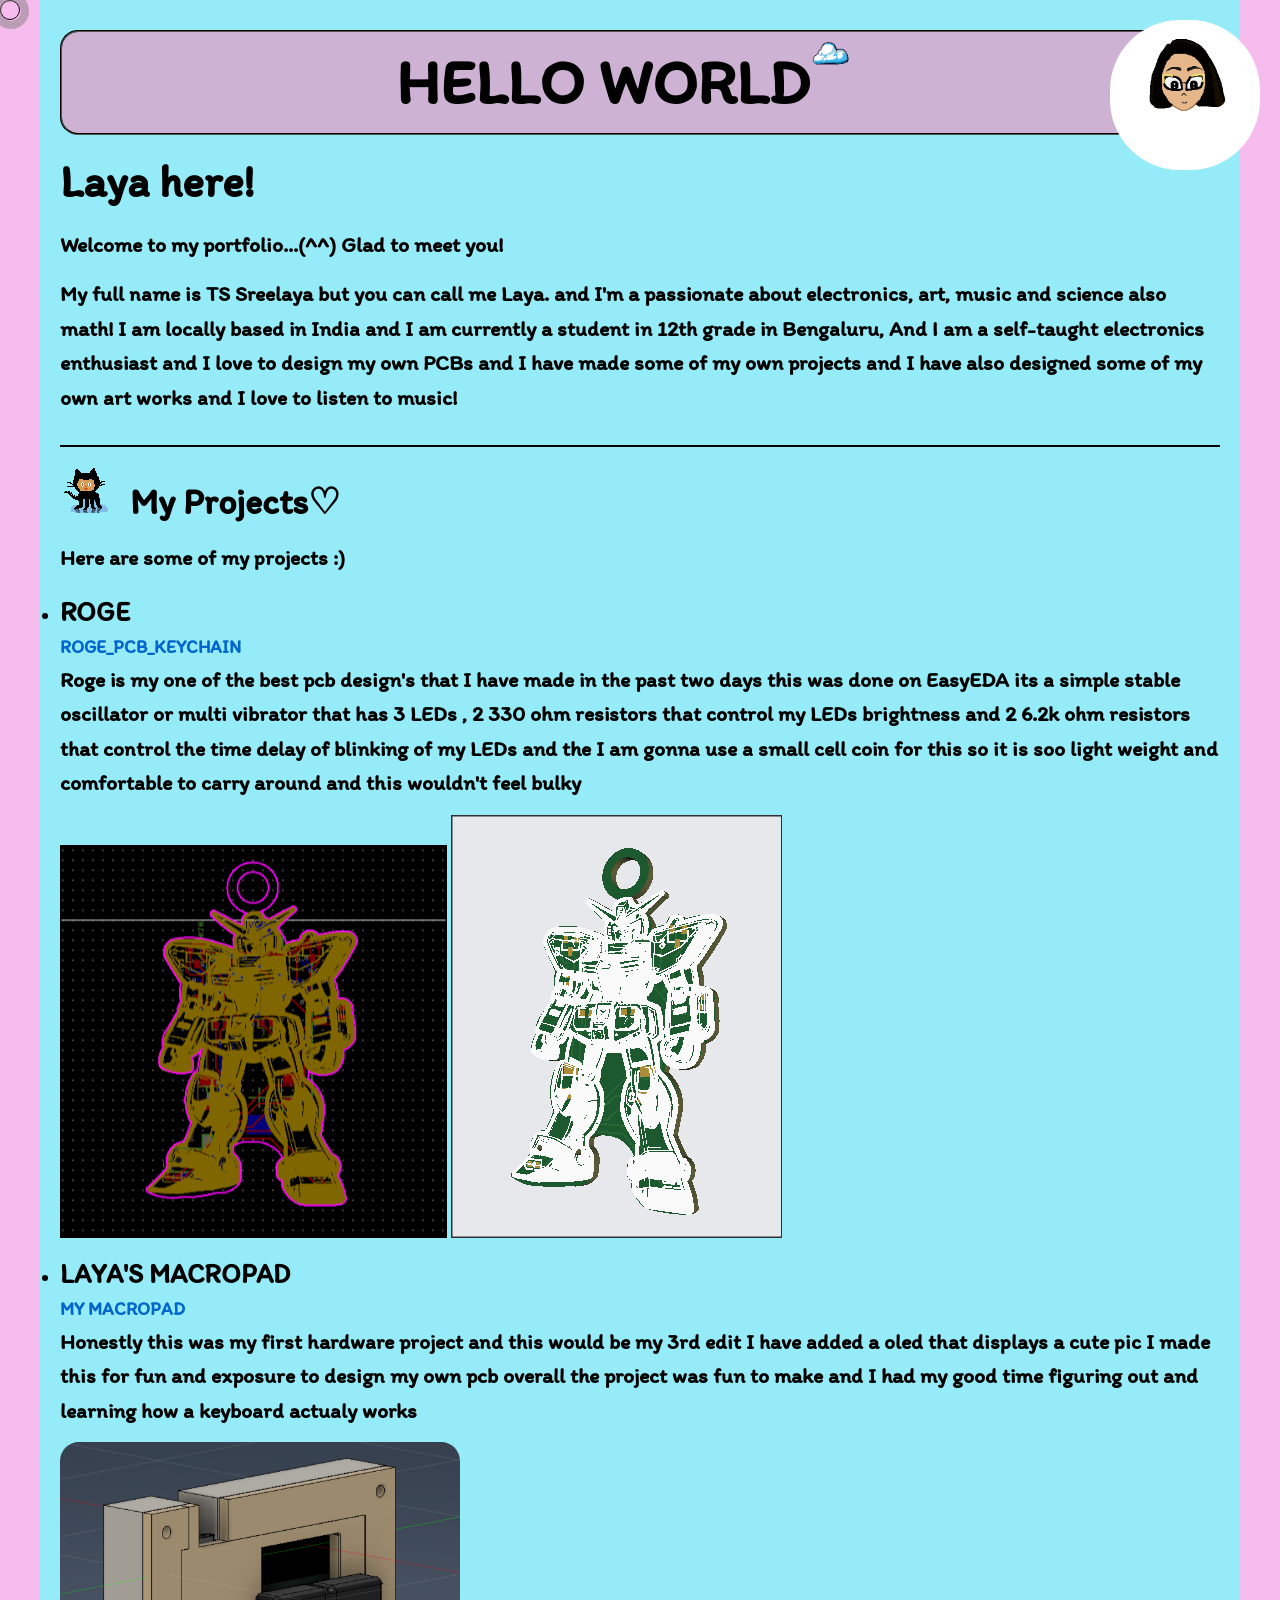
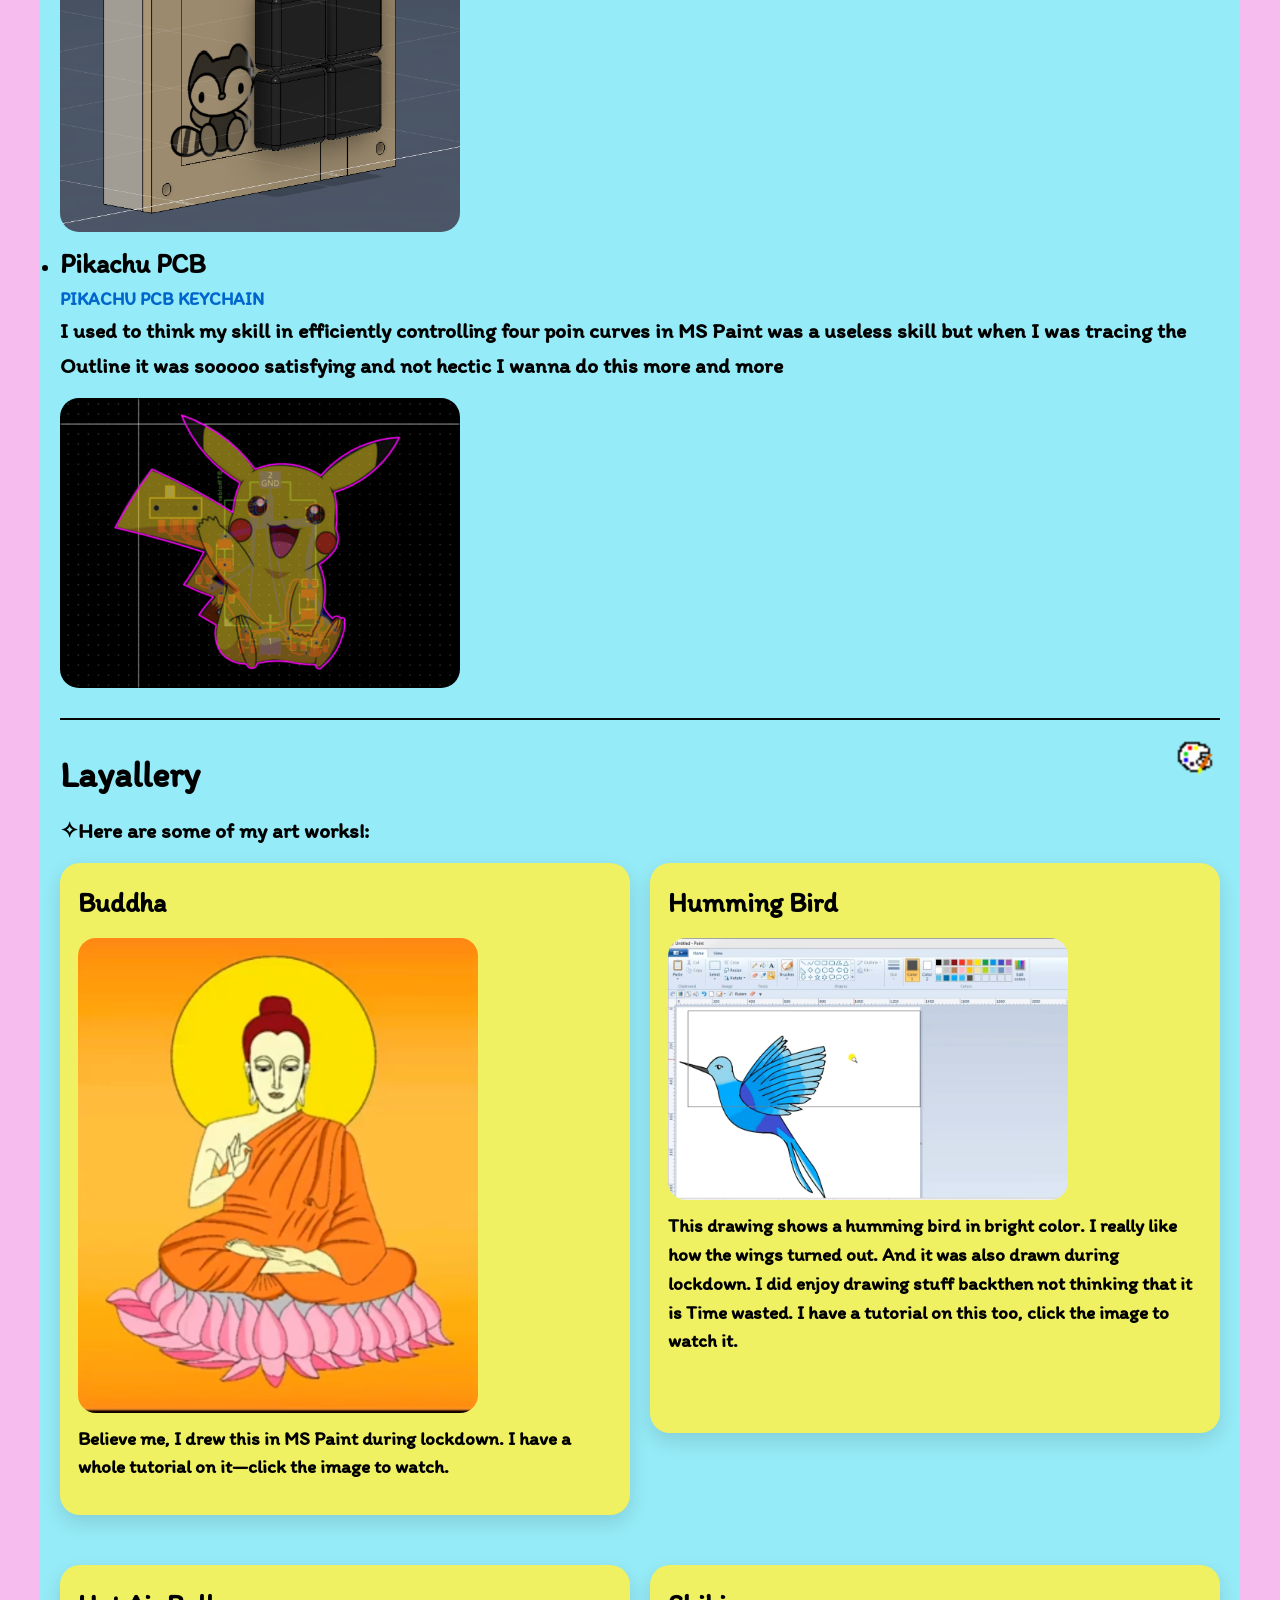
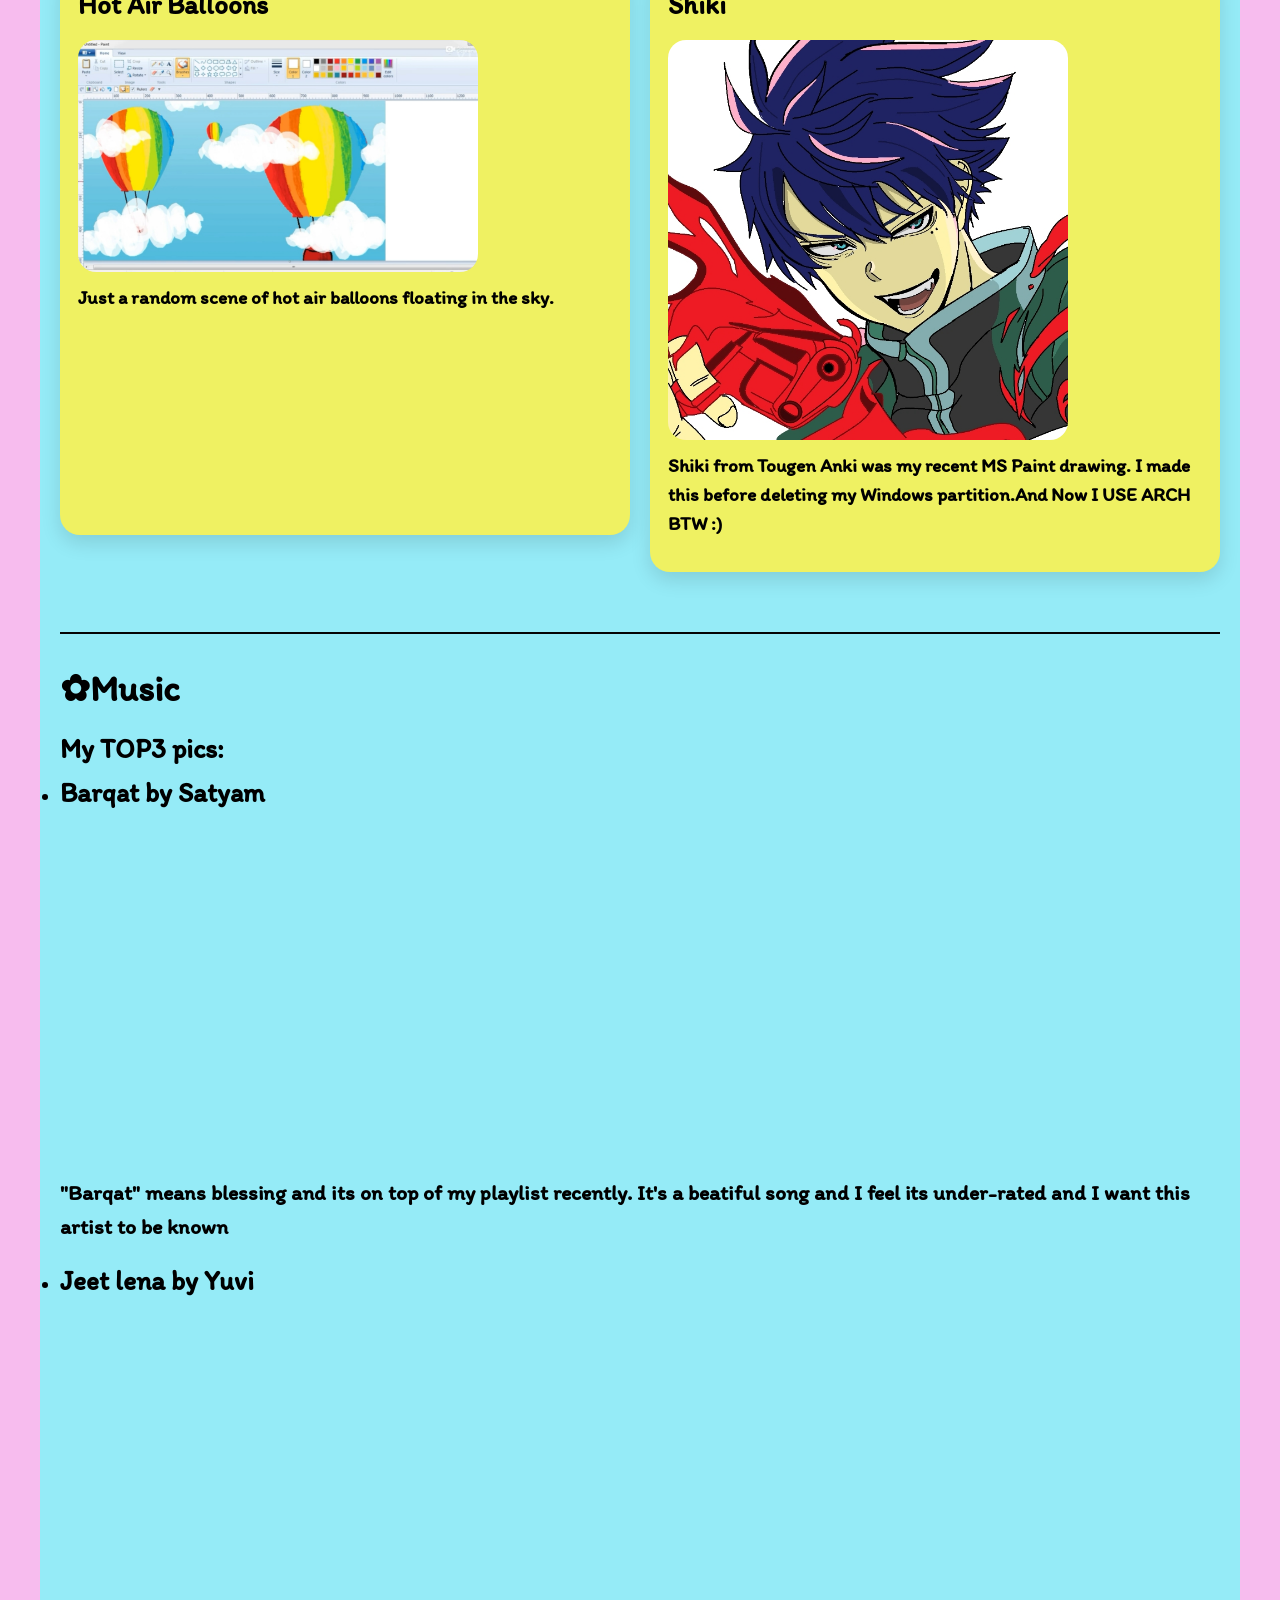
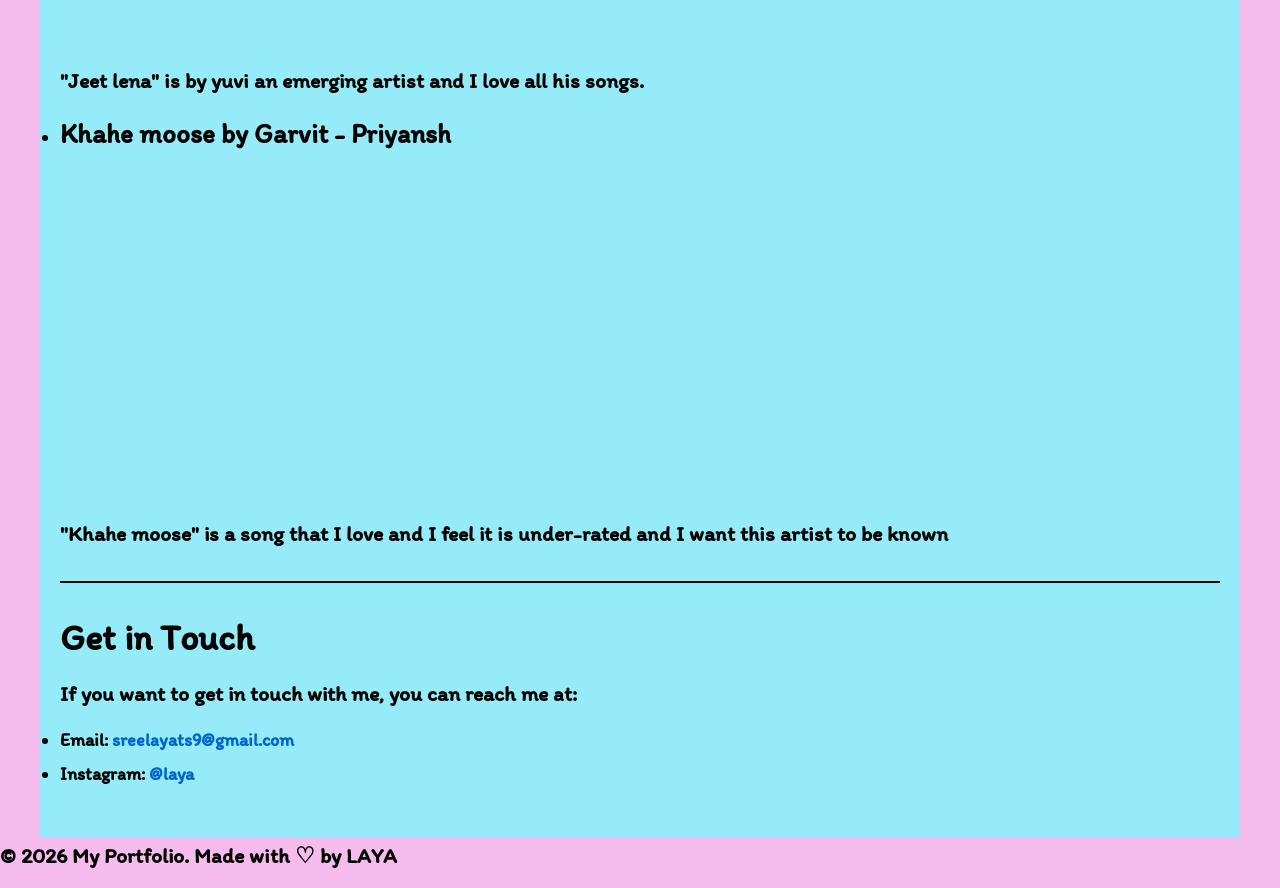
==== index.html @ deaca243 "added custor cursor and more!" ====
<!DOCTYPE html>
<html lang="en">
<head>
    <style>
@import url('https://fonts.googleapis.com/css2?family=Itim&display=swap');
</style>
    <meta charset="UTF-8">
    <meta name="viewport" content="width=device-width, initial-scale=1.0">
    <link rel="stylesheet" href="css/main.css">
    <title>LAYA VERSE</title>
</head>

<body>
    <div class="cursor"></div>
    <div class="container">
        <h1>HELLO WORLD
            <img src="my art work/cloud.pixel.png" alt="cloud" class="cloud">
        </h1>
        <h2>Laya here!</h2>
        <p>Welcome to my portfolio...(^^)
            Glad to meet you!
        </p>
        <img src="laya_as_gif/pixilart-drawing.gif" alt="" class="gif-topright">
        <div id="intro">
            <p>My full name is TS Sreelaya but you can call me Laya. and I'm a passionate about electronics, art, music and science also math!
                I am locally based in India and I am currently a student in 12th grade in Bengaluru, And I am a self-taught electronics enthusiast
                and I love to design my own PCBs and I have made some of my own projects and I have also designed some of my own art works and I love to listen to music!
            </p>
        </div>
        <div id="my_projects">
            <img src="my art work/githubpixi.png" alt="Github Sticker" class="sticker sticker-projects">
            <h3>My Projects♡</h3>
            <p>Here are some of my projects :)</p>
            <ul>
                <li><h4>ROGE</h4>
                    <a href="https://github.com/Sreelaya-TS/ROBO_PCB_KEYCHAIN">ROGE_PCB_KEYCHAIN</a>
                    <p>Roge is my one of the best pcb design's that I have made in the past two days this was done on EasyEDA its 
                        a simple stable oscillator or multi vibrator that has 3 LEDs , 2 330 ohm resistors that control my LEDs
                         brightness and 2 6.2k ohm resistors that control the time delay of blinking of my LEDs and the I am gonna use a small cell
                    coin for this so it is soo light weight and comfortable to carry around and this wouldn't feel bulky</p>
                    
                    <img src="my projects/ROBOPCB.png" alt="" class="robo_img">
                    <img src="my projects/ROBO3D.png" alt="" class="robo_img">
                </li>
                <li><h4>LAYA'S MACROPAD</h4>
                    <a href="https://github.com/Sreelaya-TS/laya-s-macropad-or-laya_Core">MY MACROPAD</a>
                    <p>Honestly this was my first hardware project and this would be my 3rd edit I have added a oled that displays a cute pic I made this for fun and exposure to design my own pcb overall the project 
                        was fun to make and I had my good time figuring out and learning how a keyboard actualy works</p>
                    <img src="my projects/macropad.png" alt="" class="project_img">
                </li>
                <li><h4>Pikachu PCB</h4>
                    <a href="https://github.com/Sreelaya-TS/Pikachu_PCB_1">PIKACHU PCB KEYCHAIN</a>
                    <p>I used to think my skill in efficiently controlling four poin curves in MS Paint was a useless skill but when
                         I was tracing the Outline it was sooooo satisfying and not hectic I wanna do this more and more</p>
                    <img src="my projects/pikachu.png" alt="Pikachu PCB" class="project_img">
                     </li>
            </ul>
        </div>
        <div id="my_drawings">
            <img src="my art work/pallet.png" alt="Color Palette" class="sticker sticker-gallery">
            <h3>Layallery</h3>
            <p>✧Here are some of my art works!:</p>
            <div class="gallery">
                <div class="art-card">
                    <h4>Buddha</h4>
                    <a href="https://youtu.be/DWMq7TbD1Sg">
                        <img src="my art work/buddha.jpg" alt="Buddha" class="art_img">
                    </a>
                    <p>Believe me, I drew this in MS Paint during lockdown. I have a whole tutorial on it—click the image to watch.</p>
                </div>
                <div class="art-card">
                    <h4>Humming Bird</h4>
                    <a href="https://youtu.be/o40War-9x5Y?si=BA6x7k9X0t1OOVbT">
                        <img src="my art work/humming_bird.jpg" alt="Humming Bird" class="art_img">
                    </a>
                    <p>This drawing shows a humming bird in bright color. I really like how the wings turned out. And it was also drawn during lockdown.
                        I did enjoy drawing stuff backthen not thinking that it is Time wasted. I have a tutorial on this too, click the image to watch it.
                    </p>
                </div>
                <div class="art-card">
                    <h4>Hot Air Balloons</h4>
                    <a href="https://youtu.be/FOTtZrqAAe0?si=zinSWYmrNMTR9dtW">
                        <img src="my art work/hot_air_balloons.jpg" alt="Hot Air Balloons" class="art_img">
                    </a>
                    <p>Just a random scene of hot air balloons floating in the sky.</p>
                </div>
                <div class="art-card">
                    <h4>Shiki</h4>
                    <a href="https://www.instagram.com/p/DT527q4EjC1K5Ne4BsJUoctZHCzKT9H1UAmh540/">
                        <img src="my art work/ishigami.jpg" alt="Shiki" class="art_img">
                    </a>
                    <p>Shiki from Tougen Anki was my recent MS Paint drawing. I made this before deleting my Windows partition.And Now I USE ARCH BTW :)</p>
                </div>
            </div>
        </div>
        <div id="music">
            <h3>✿Music</h3>
            <h4>My TOP3 pics:</h4>
            <ul>
                <li><h4>Barqat by Satyam</h4>
                    <iframe data-testid="embed-iframe" src="https://open.spotify.com/embed/track/1fx9LoCoaGbmJmaeTX66Lw?utm_source=generator&si=f2e31886d61d4688" class="music"></iframe>
                    <p>"Barqat" means blessing and its on top of my playlist recently. It's a beatiful song and I feel its under-rated and I want this artist to be known</p>
                </li>
                <li><h4>Jeet lena by Yuvi</h4>
                    <iframe data-testid="embed-iframe" src="https://open.spotify.com/embed/track/3Tt09st50N0spANuJmTxqh?utm_source=generator&si=ee602fa3975f4874" class="music"></iframe>
                    <p>"Jeet lena" is by yuvi an emerging artist and I love all his songs.</p>
                </li>
                <li><h4>Khahe moose by Garvit - Priyansh</h4>
                   <iframe data-testid="embed-iframe" src="https://open.spotify.com/embed/album/5A8RUsECb6rmFAFeMwZXVT?utm_source=generator&theme=0&si=4a477907ef8648ed" class="music"></iframe>
                    <p>"Khahe moose" is a song that I love and I feel it is under-rated and I want this artist to be known</p>

                </li>
            </ul>
        </div>
        <div id="get_in_touch">
            <h3>Get in Touch</h3>
            <p>If you want to get in touch with me, you can reach me at:</p>
            <ul>
                <li>Email: <a href="mailto:sreelayats9@gmail.com">sreelayats9@gmail.com</a></li>
                <li>Instagram: <a href="https://www.instagram.com/laya_the_rhythm_17/">@laya</a></li>
            </ul>
        </div>
    </div>
    <script>

        const cursor = document.querySelector('.cursor');

        document.addEventListener('mousemove', (e) => {
           cursor.setAttribute("style", "top: "+(e.pageY - 10)+"px; left: "+e.pageX+"px; left: "+(e.pageX - 10)+"px;" )
        })
        document.addEventListener("click", () => {
            cursor.classList.add("expand"); 
            setTimeout(() => {
                cursor.classList.remove("expand");
            }, 500);
        })
        
    </script>
    <footer>
        <p>&copy; 2026 My Portfolio. Made with ♡ by LAYA</p>
    </footer>
</body>
</html>
---- css/main.css ----
* {
    margin: 0;
    padding: 0;
    box-sizing: border-box;
}

body {
    font-family: "Itim", cursive;
    font-weight: 600;
    font-size: large;
    font-style: normal;
    line-height: 1.6;
    color: #000000;
    background-color: #f7bcee;
    cursor: url("../my art work/shiro.png") 16 16, pointer;
}

.container {
    max-width: 1200px;
    margin: 0 auto;
    padding: 20px;
    position: relative;
    background-color: rgb(149, 235, 247);
}

h1, h2, h3 {
    margin-top: 10px;
    margin-bottom: 10px;
}

h1 {
    text-align: center;
    font-size: 3.5em;
    background-color: rgb(205, 178, 211);
    border-radius: 18px;
    border-color: #000000;
    border-width: 2px;
    border-style:groove;
}
h1 .cloud {
    position: relative;
    top: -20px;
    left: -20px;
    width: 60px;
    height: auto;
    pointer-events: none;
    z-index: 1;
}
h2 {
    font-size: 2.5em;
}

h3 {
    font-size: 2em;
}
h4 {
    font-size: 1.5em;
}
p {
    margin-bottom: 15px;
    font-size: 1.2em; ;
}

ul {
    margin-left: 0px;
    margin-bottom: 5px;
}

li {
    margin-bottom: 5px;
    align-items: center;
    justify-content: center;
}

a {
    color: #0066cc;
    text-decoration: none;
    font-size: large;
}

a:hover {
    text-decoration: underline;
}

div {
    margin-bottom: 30px;
}
#music,
#my_projects,
#my_drawings,
#get_in_touch {
  border-top: 2px solid #050404;
  padding-top: 1rem;
}
.project_img, #robo_img
 {
    width: 50%;
    max-width: 400px;
    height: auto;
    display: block;
    border-radius: 19px;
    margin-bottom: 10px;
}

.art_img {
    width: 100%;
    max-width: 400px;
    height: auto;
    display: block;
    margin-bottom: 10px;
}

.music{
    width: 100%;
    height: 352px;
    border-color: #000000;
}

.gif-topright {
    position: fixed;
    border-radius: 70px;
    top: 20px;
    right: 20px;
    width: 150px;
    height: auto;
    z-index: 10;
    background: transparent;
}

iframe {
    border: none;
    border-radius: 12px;
}
#my_drawings .gallery {
    display: grid;
    grid-template-columns: repeat(2, minmax(220px, 1fr));
    gap: 20px;
    align-items: start;
}
.art-card {
    aspect-ratio: 1/1;
    background-color: rgb(239, 241, 98);
    padding: 18px;
    border: #000000;
    border-radius: 20px;
    box-shadow: 0px 8px 20px rgba(0, 0, 0, 0.12);
}

.art-card h4 {
    margin-bottom: 14px;
    font-size: 1.5em;
}

.art-card p {
    margin-top: 12px;
    font-size: 1.2rem;
    line-height: 1.5;
}

.art-card img {
    width: 100%;
    height: auto;
    background-color: pink;
    border-color: #000000;
    border-radius: 18px;
    display: block;
}


.art_img:hover {
    transform: scale(1.05);
    transition: transform 0.3s ease-in-out;
}
/* Sticker styles */
.sticker {
    width: 50px;
    height: 50px;
    cursor: pointer;
    transition: transform 0.3s ease-in-out;
}

.sticker:hover {
    transform: scale(1.15) rotate(5deg);
}

.sticker-projects {
    float: left;
    margin-right: 20px;
    margin-bottom: 15px;
}

.sticker-gallery {
    float: right;
    margin-left: 20px;
    margin-bottom: 15px;
}

/* Mobile responsiveness */
@media (max-width: 768px) {
    h1 {
        font-size: 2.5em;
    }
    
    h2 {
        font-size: 1.8em;
    }
    
    h3 {
        font-size: 1.5em;
    }
    
    h4 {
        font-size: 1.2em;
    }
    
    p {
        font-size: 1em;
    }
    
    .container {
        padding: 15px;
    }
    
    #my_drawings .gallery {
        grid-template-columns: 1fr;
        gap: 20px;
    }
    
    .project_img, .art_img {
        max-width: 100%;
    }
    
    .sticker {
        width: 80px;
    }
    
    .gif-topright {
        width: 100px;
        top: 10px;
        right: 10px;
    }
    
    .music {
        height: 280px;
    }
}

.cursor{
    width: 20px;
    height: 20px;
    border: 1px solid #000000;
    border-radius: 50%;
    position: absolute;
    transition-duration: 200ms;
    transition-timing-function: ease-out;
    animation: cursorAnim .5s infinite alternate;   
}

.cursor::after{
    content: "";
    width: 20px;
    height: 20px;
    position: absolute;
    border: 8px solid grey;
    border-radius: 50%;
    top: -8px;
    opacity: .5;
    left: -8px;
    animation: cursorAnim .5s infinite alternate;
}

@keyframes cursorAnim {
    from {
        transform: scale(1);
    }
    to {
        transform: scale(.7);
    } 
}
@keyframes cursorAnim2 {
    from {
        transform: scale(1);
    }
    to {
        transform: scale(.4);
    }
}
@keyframes cursorAnim3 {
    0% {
        transform: scale(1);
    }
    50% {
        transform: scale(3);
    }
    100%{
        transform: scale(1);
        opacity: 0;
    }
}

.expand {
    animation: cursorAnim3 .5s forwards;
    border: 1px solid #000000;
}


@media (max-width: 480px) {
    h1 {
        font-size: 1.8em;
    }
    
    h2 {
        font-size: 1.3em;
    }
    
    h3 {
        font-size: 1.2em;
    }
    
    p {
        font-size: 0.95em;
    }
    
    .container {
        padding: 10px;
    }
    
    #my_drawings .gallery {
        grid-template-columns: 1fr;
        gap: 15px;
    }

    
    .gif-topright {
        width: 80px;
        top: 8px;
        right: 8px;
    }
    
    ul {
        padding-left: 15px;
    }
    
    li {
        margin-bottom: 15px;
    }

}
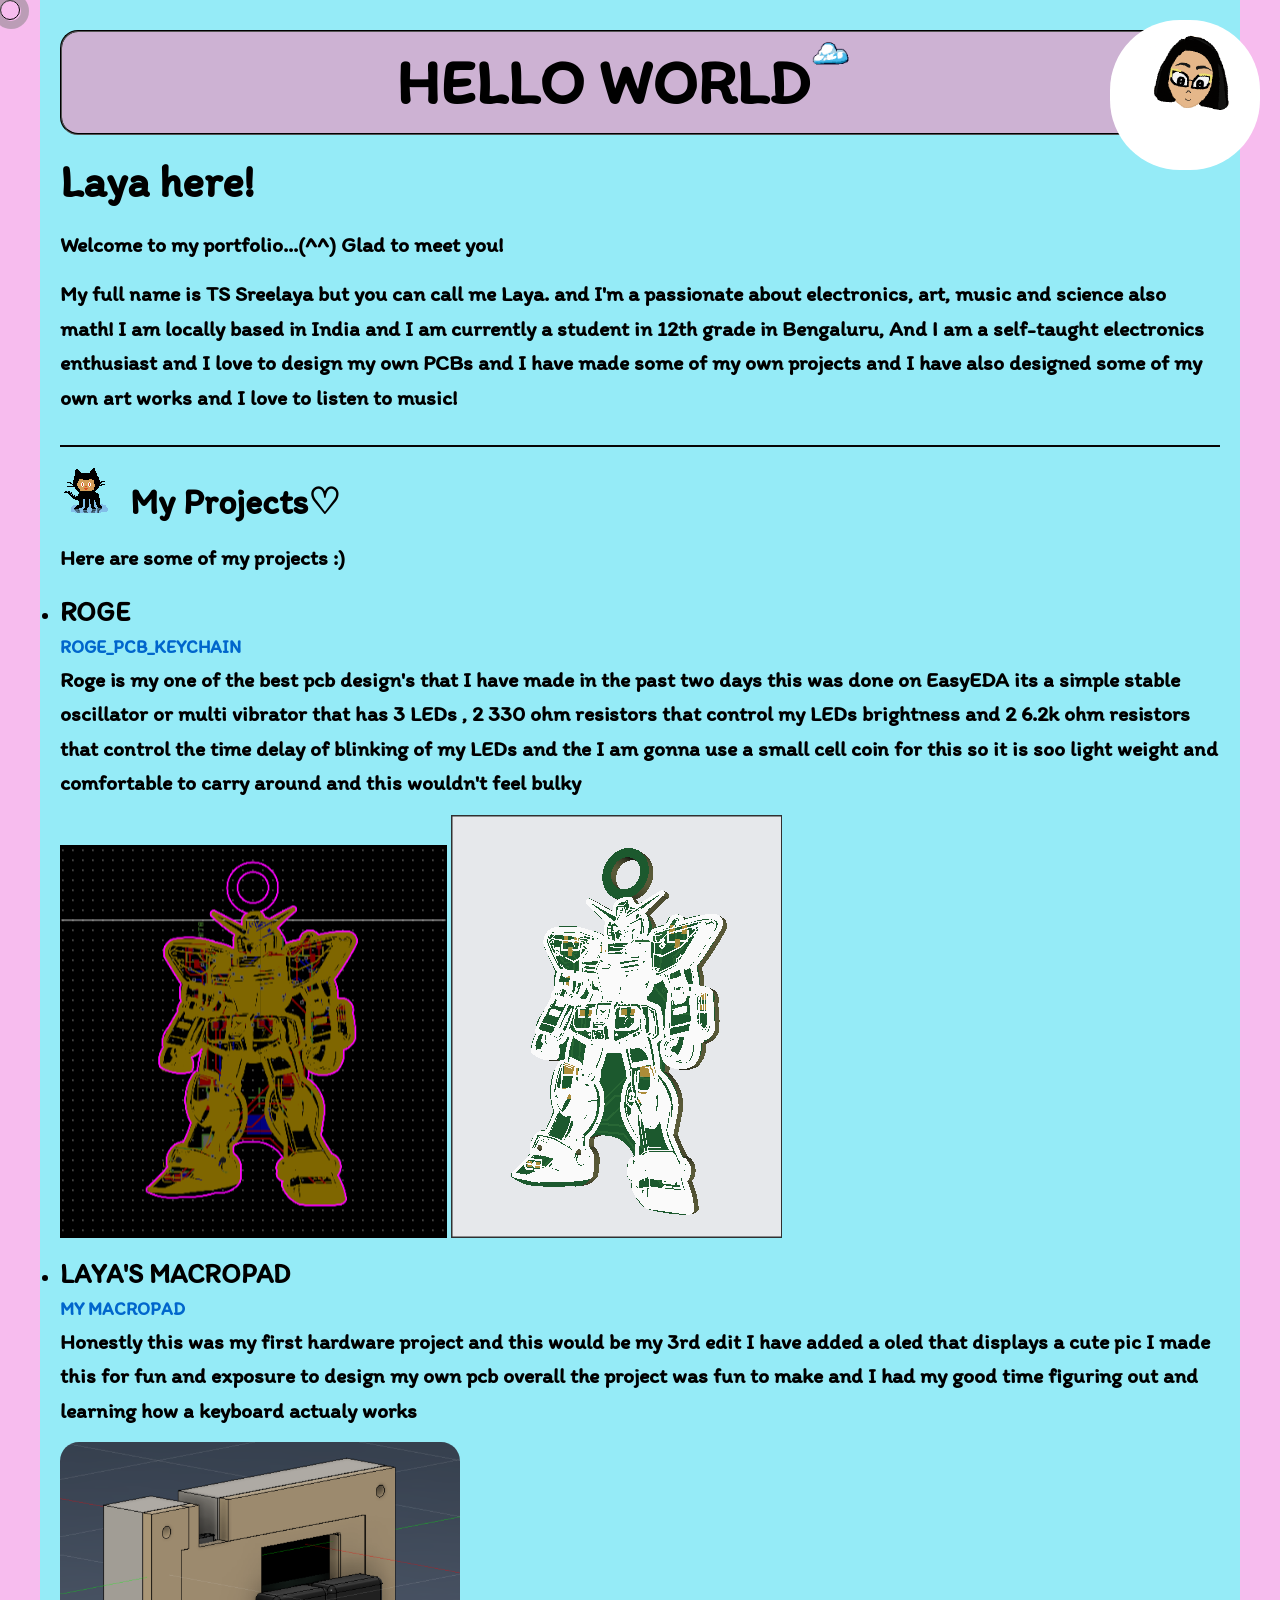
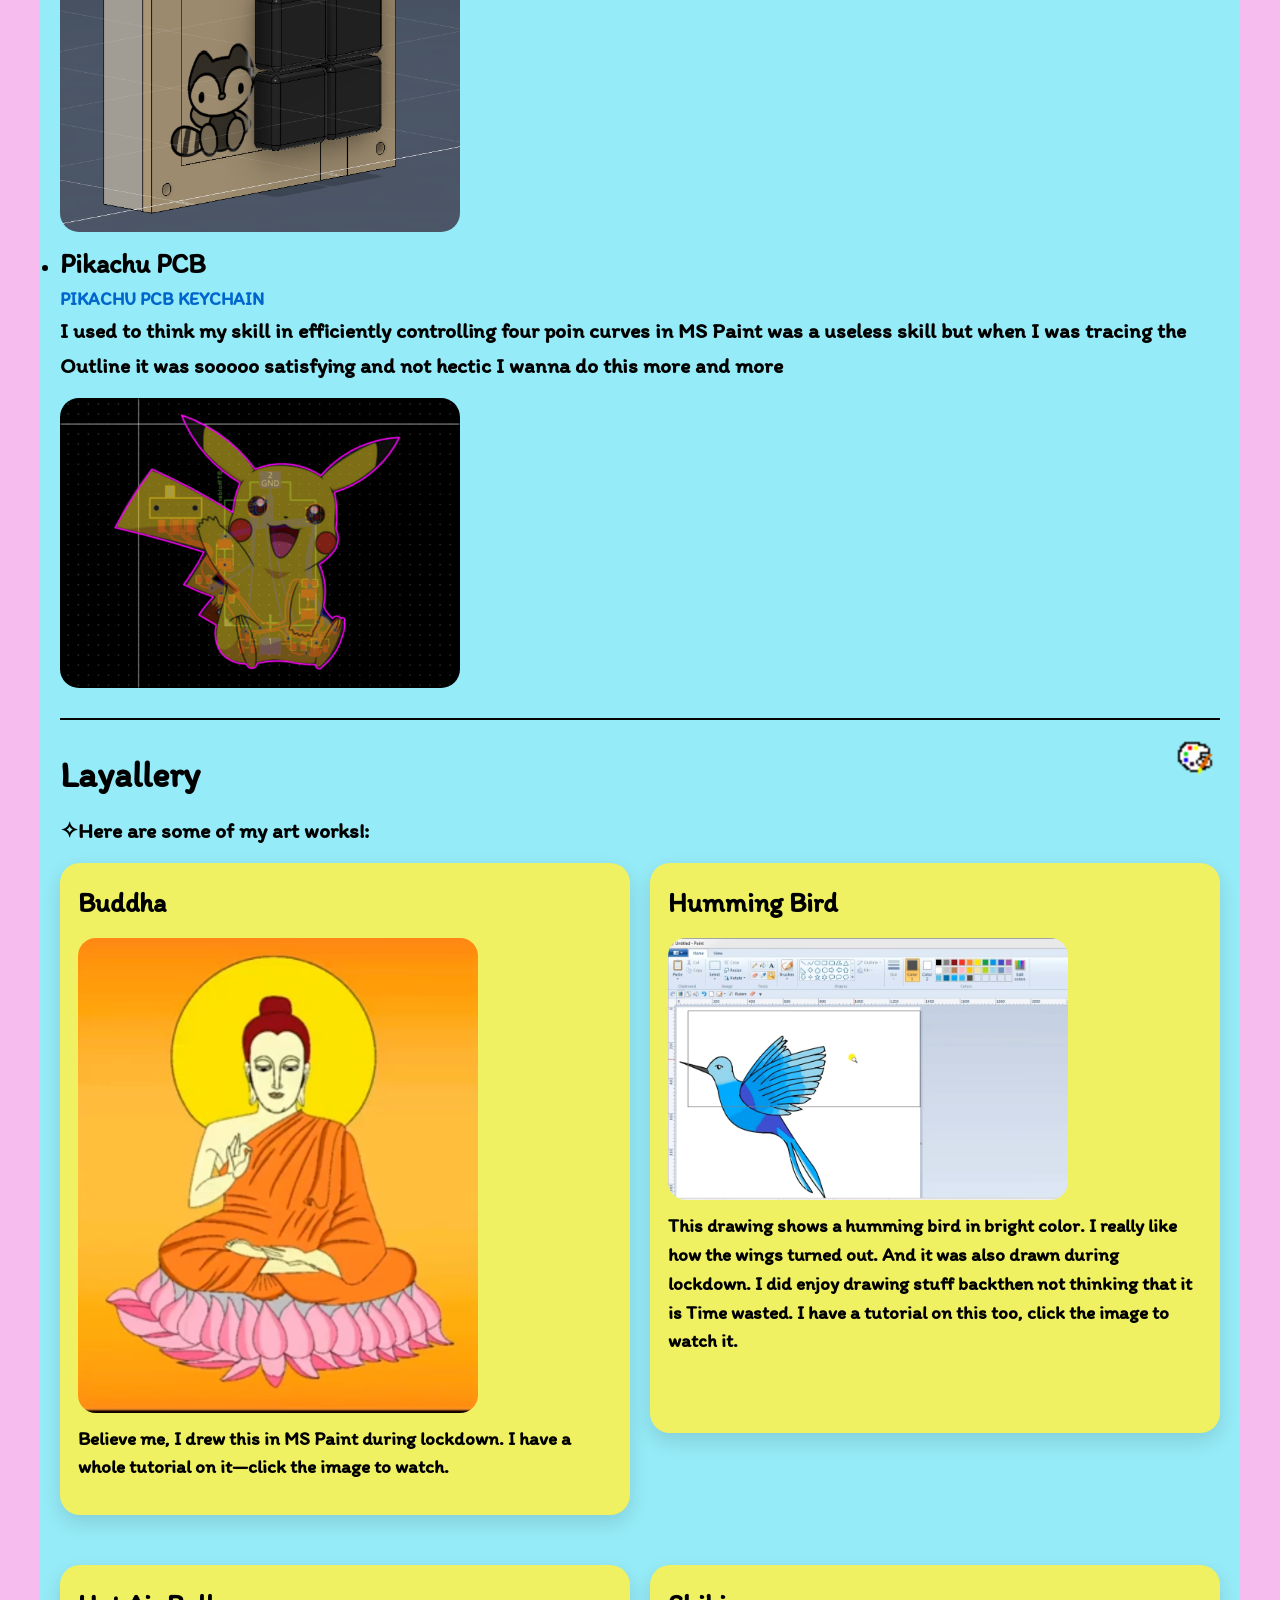
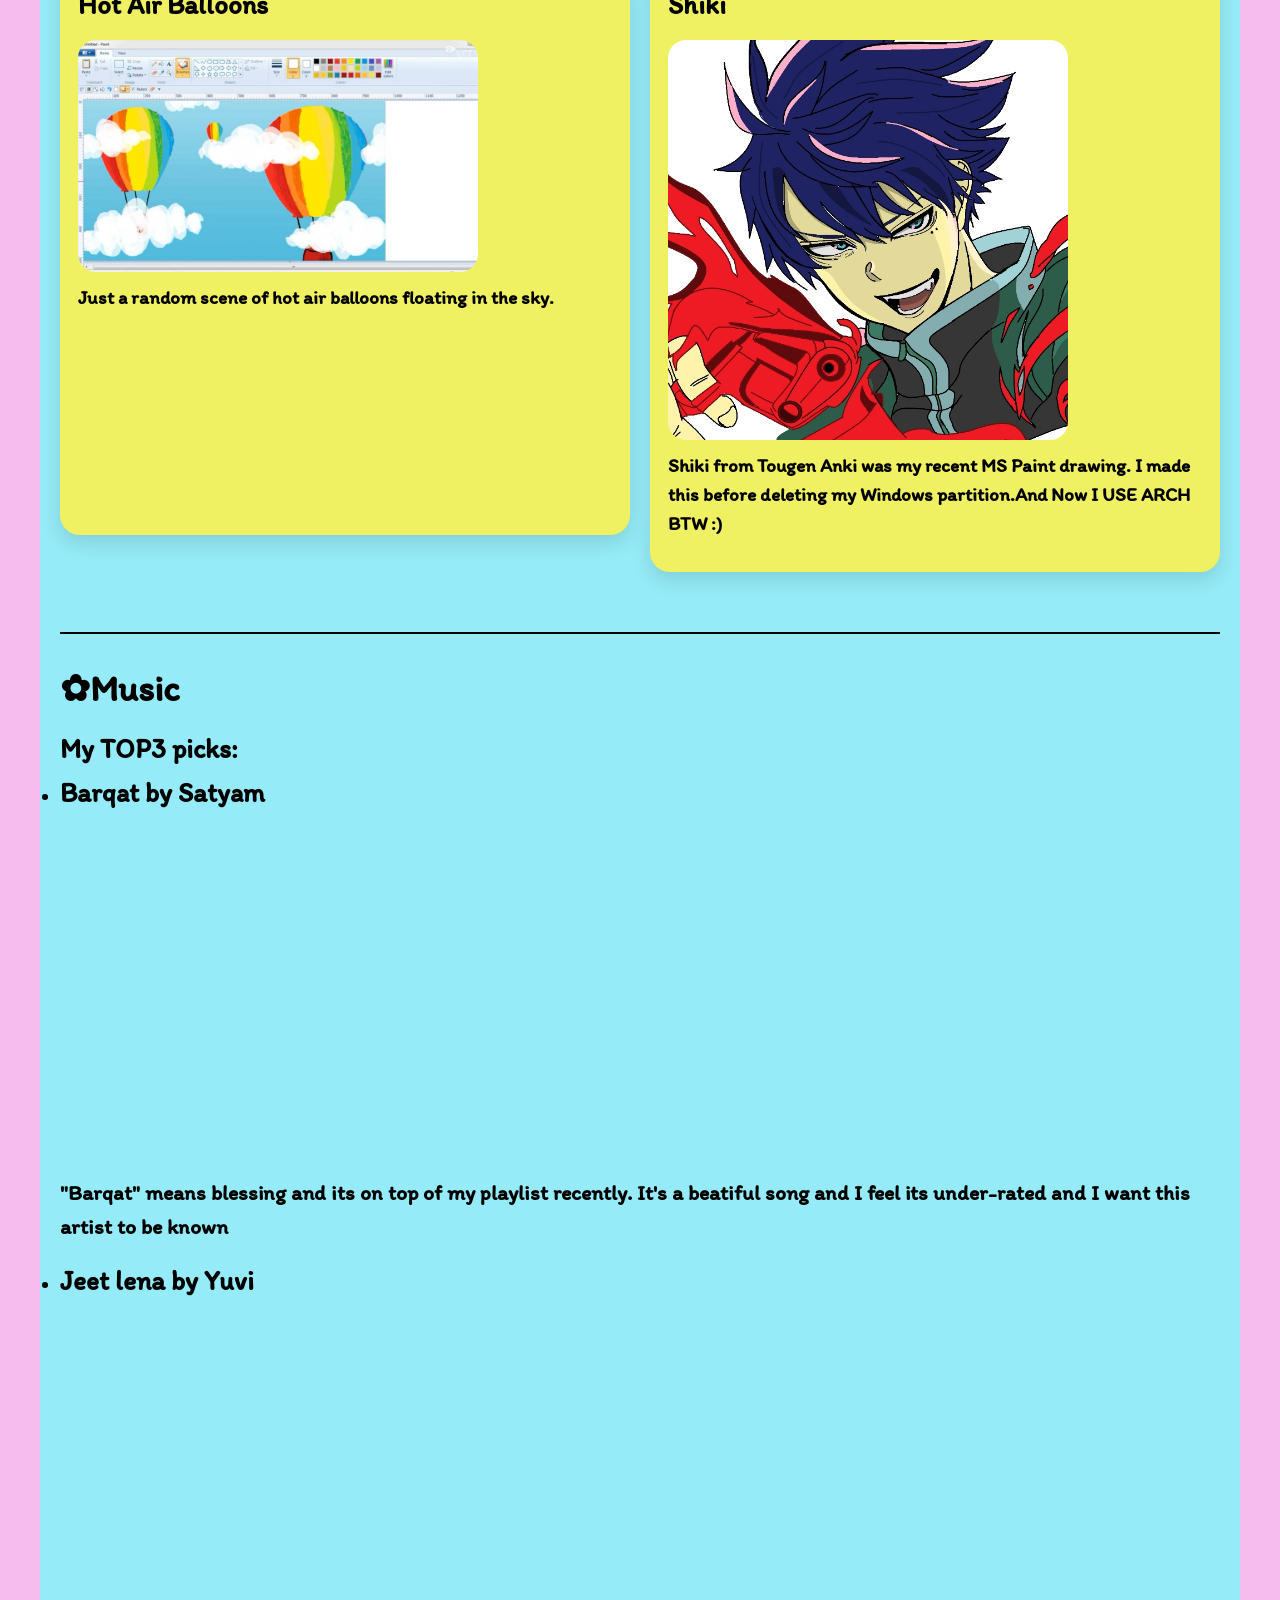
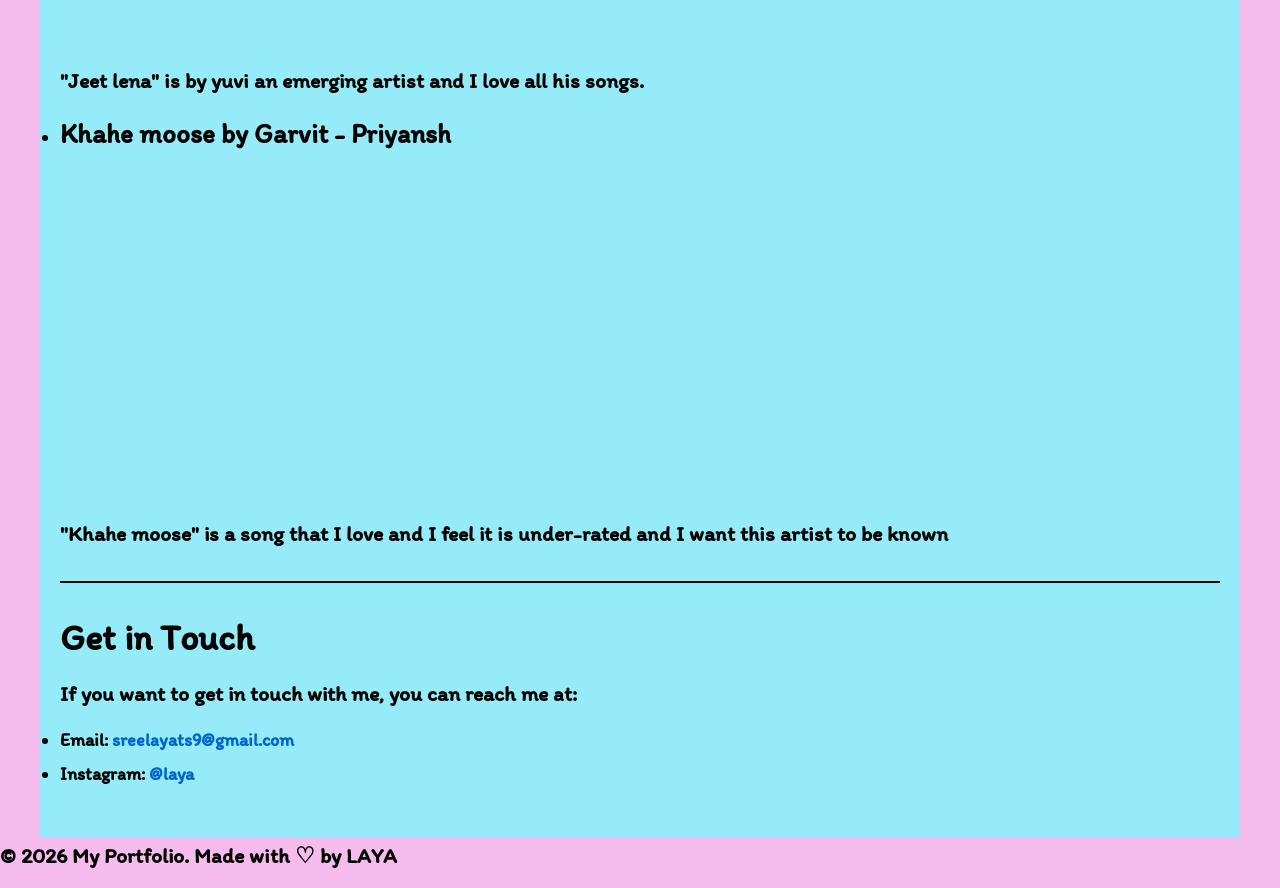
==== commit 98480245: "spell check" ====
--- a/index.html
+++ b/index.html
@@ -95,7 +95,7 @@
         </div>
         <div id="music">
             <h3>✿Music</h3>
-            <h4>My TOP3 pics:</h4>
+            <h4>My TOP3 picks:</h4>
             <ul>
                 <li><h4>Barqat by Satyam</h4>
                     <iframe data-testid="embed-iframe" src="https://open.spotify.com/embed/track/1fx9LoCoaGbmJmaeTX66Lw?utm_source=generator&si=f2e31886d61d4688" class="music"></iframe>
